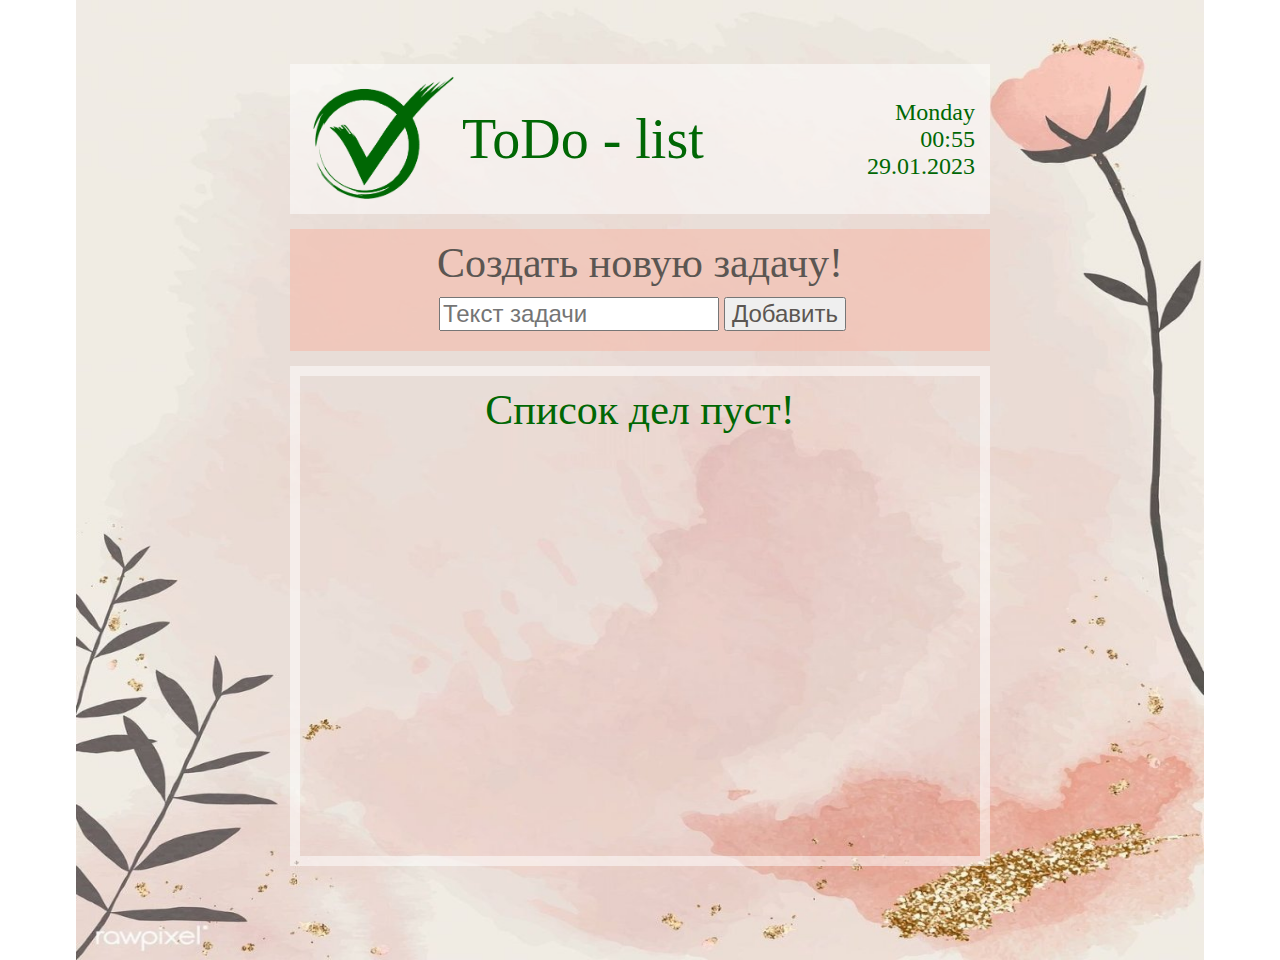
==== index.html @ 79d7d186 "Rename index1.html to index.html" ====
<!DOCTYPE html>
<html lang="en">

<head>
  <meta charset="UTF-8">
  <meta http-equiv="X-UA-Compatible" content="IE=edge">
  <meta name="viewport" content="width=device-width, initial-scale=1.0">
  <link rel="stylesheet" href="style.css">
  <title>ToDo_list</title>
</head>

<body>
  <div class="container">
    <header>
      <div class="logo">
        <img src="./img/logo_todo.png" alt="logo">
        ToDo - list
      </div>
      <div class="today-date"> Monday <br> 00:55 <br> 29.01.2023</div>
    </header>

    <main>

      <div class="create-task">
        <div class="task-header">
          Создать новую задачу!
        </div>
        <div class="form">
          <input type="text" id="task-input" placeholder="Текст задачи">
          <button id="add-task-btn">Добавить</button>
        </div>
      </div>


      <div class="show-tasks">
        
        <div class="empty-list">
          Список дел пуст!
        </div>

        <template class="template-task">
          <div class="task">
            <div class="input-check">
              <p id="text-value"></p>
            </div>
            <div class="buttons">
              <button id="yes" data-action="done"><img src="./img/yes.png" alt="done"></button>
              <button id="close" data-action="delete"><img src="./img/close.png" alt="delete"></button>
            </div>
          </div>
        </template>

      </div>
    </main>

  </div>
  <script src="script.js"></script>
</body>

</html>
---- style.css ----
body{
  margin: 0;
  font-family:cursive;
}
.container{
  max-width: 1000px;
  background-image: url(./img/container.jpg);
  background-position: center;
  background-repeat: no-repeat;
  background-size: 100% 100%;
  padding: 5%;
  margin: auto;

}
.container header{
  box-sizing: border-box;
  max-width: 70%;
  display: flex;
  justify-content: space-between;
  padding: 0 15px;
  background-color: #ffffff80;
  align-items: center;
  margin: auto;
  font-size: 56px;
  text-align: center;
  color: #006704;
}
.container header .logo{
  display: flex;
 
  box-sizing: border-box;
  align-items: center;
  justify-content: flex-start;
}
.container header .logo img{
     height: 150px;
}
.container header .today-date{
  box-sizing: border-box;
  font-size: 24px;
  max-width: 40%;
  text-align: right;
 

}
.container main{
  max-width: 70%;
  margin: 15px auto;
  display: flex;
  flex-direction: column;
  align-items: center;
  justify-content: space-around;
  
  text-align: center;
  color: #5b5652;
  box-sizing: border-box;
  
}
.container main .create-task{  
  display: flex;
  flex-direction: column;
  flex-wrap: nowrap;
  background-color: #f3bfb2b5;
  font-size: 42px;
  width: 100%;
  padding: 10px 0px;
}
.container main .create-task .form{
  margin: 10px;
  display: flex;
  flex-direction: row;
  flex-wrap: wrap;
  justify-content: center;
}
.container main .create-task #task-input{
  width: 40%;
  font-size: 24px;
  margin: 0 5px;
} 
.container main .create-task #add-task-btn{
  font-size: 24px;
  color: #5b5652;
}
.container main .show-tasks{
  height: 500px;
  color: #006704;
  overflow-y: scroll;
  box-sizing: border-box;
  display: flex;
  flex-direction: column;
  flex-wrap: nowrap;
  font-size: 42px;
  width: 100%;
  padding: 10px 20px;
  margin: 15px 0;
  border: 10px solid #ffffff80;

}
.container main .show-tasks .task{
  font-size: 24px;
  display: flex;
  background-color: #ffffff80;
  margin: 5px;
  justify-content: space-between;
  align-items: center;
  padding: 10px;
  
}
.container main .show-tasks .task .input-check{
  display: flex;

}
.container main .show-tasks .task .input-check .done-task{
  text-decoration: line-through;
  color: #f3bfb2b5;
}
.container main .show-tasks .task .input-check input{
  width: 15px;

}
.container main .show-tasks .task .input-check p{
  margin: 0;
}
.container main .show-tasks .task  .buttons{
  width: 15%;
  display: flex;
  justify-content: space-evenly;
  align-items: center;
}
.container main .show-tasks .task  .buttons img{
  width: 15px;
  height: 15px;
  pointer-events: none;
}
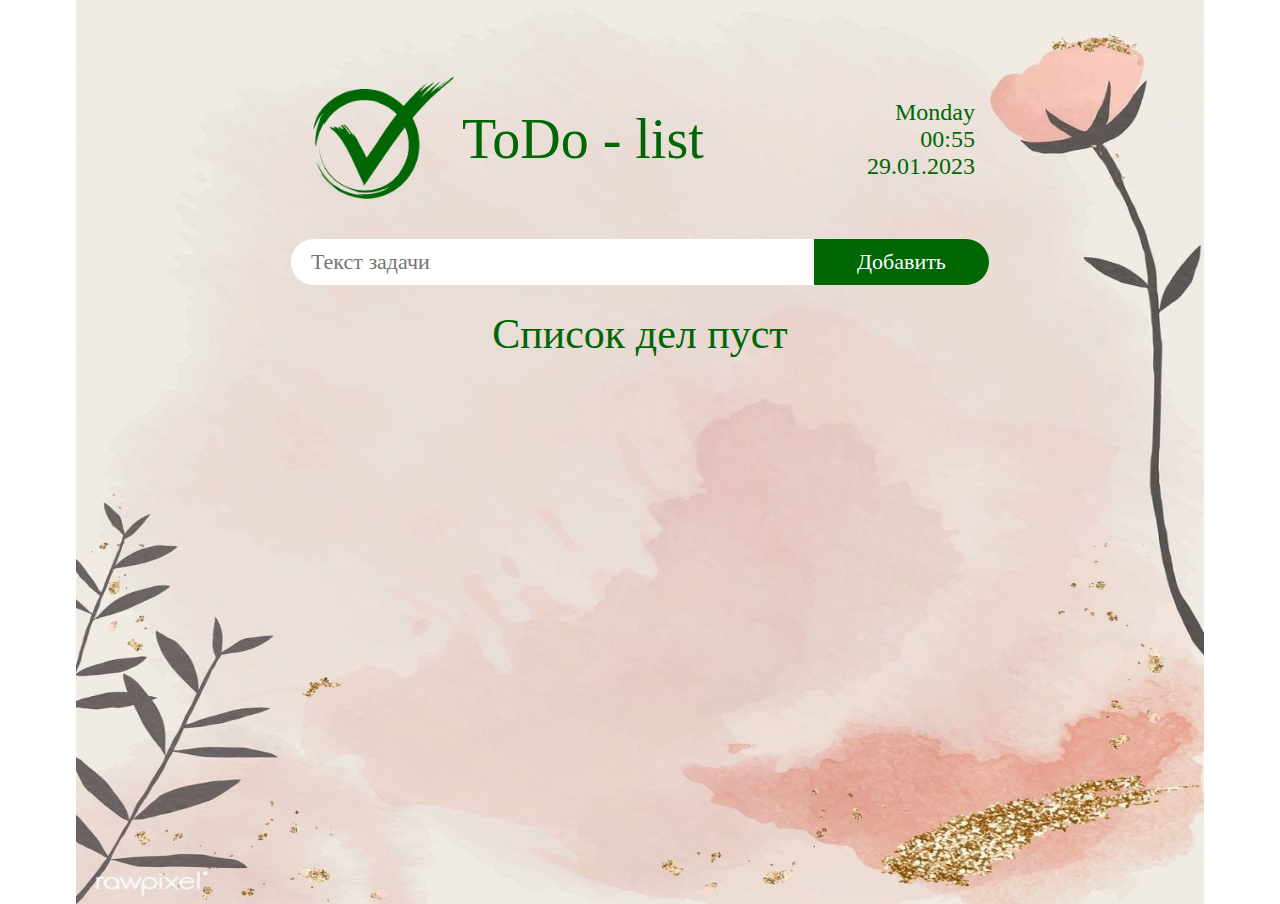
==== commit c12f973a: "refactor style" ====
--- a/index.html
+++ b/index.html
@@ -22,9 +22,9 @@
     <main>
 
       <div class="create-task">
-        <div class="task-header">
-          Создать новую задачу!
-        </div>
+        <!-- <div class="task-header">
+          Создать новую задачу
+        </div> -->
         <div class="form">
           <input type="text" id="task-input" placeholder="Текст задачи">
           <button id="add-task-btn">Добавить</button>
@@ -35,13 +35,13 @@
       <div class="show-tasks">
         
         <div class="empty-list">
-          Список дел пуст!
+          Список дел пуст
         </div>
 
         <template class="template-task">
           <div class="task">
             <div class="input-check">
-              <p id="text-value"></p>
+              <div id="text-value"></div>
             </div>
             <div class="buttons">
               <button id="yes" data-action="done"><img src="./img/yes.png" alt="done"></button>
--- a/style.css
+++ b/style.css
@@ -18,7 +18,7 @@
   display: flex;
   justify-content: space-between;
   padding: 0 15px;
-  background-color: #ffffff80;
+  background-color: #ffffff00;
   align-items: center;
   margin: auto;
   font-size: 56px;
@@ -56,71 +56,82 @@
   box-sizing: border-box;
   
 }
-.container main .create-task{  
+.container main .create-task{
   display: flex;
   flex-direction: column;
   flex-wrap: nowrap;
-  background-color: #f3bfb2b5;
+  background-color: #f3bfb200;
   font-size: 42px;
   width: 100%;
+  box-sizing: border-box;
   padding: 10px 0px;
 }
 .container main .create-task .form{
-  margin: 10px;
+  width: 100%;
+  
   display: flex;
   flex-direction: row;
   flex-wrap: wrap;
   justify-content: center;
 }
 .container main .create-task #task-input{
-  width: 40%;
-  font-size: 24px;
-  margin: 0 5px;
+  width: 69%;
+  font-family: cursive;
+  border-radius: 25px 0px 0 25px;
+  font-size: 22px;
+  padding: 10px 20px;
+  border: none;
+  /* margin: 0px 5px; */
 } 
 .container main .create-task #add-task-btn{
-  font-size: 24px;
-  color: #5b5652;
+  width: 25%;
+  background-color: #006704;
+  border-radius: 0px 25px 25px 0px;
+  font-size: 22px;
+  color: white;
+  padding: 10px 24px;
+  border: none;
+  font-family: cursive;
 }
+
+
 .container main .show-tasks{
   height: 500px;
   color: #006704;
-  overflow-y: scroll;
+  overflow-y: auto;
   box-sizing: border-box;
   display: flex;
   flex-direction: column;
   flex-wrap: nowrap;
   font-size: 42px;
   width: 100%;
-  padding: 10px 20px;
+  /* padding: 10px 20px; */
   margin: 15px 0;
-  border: 10px solid #ffffff80;
-
+  /* border: 10px solid #ffffff80; */
 }
 .container main .show-tasks .task{
-  font-size: 24px;
+  font-size: 22px;
   display: flex;
   background-color: #ffffff80;
   margin: 5px;
   justify-content: space-between;
   align-items: center;
-  padding: 10px;
-  
+  padding: 10px 20px;
+  border-radius: 25px;
 }
 .container main .show-tasks .task .input-check{
   display: flex;
+}
+.container main .show-tasks .task .input-check #task-value{
+  word-break: break-all;
 
 }
 .container main .show-tasks .task .input-check .done-task{
   text-decoration: line-through;
   color: #f3bfb2b5;
 }
-.container main .show-tasks .task .input-check input{
-  width: 15px;
 
-}
-.container main .show-tasks .task .input-check p{
-  margin: 0;
-}
+
 .container main .show-tasks .task  .buttons{
   width: 15%;
   display: flex;
@@ -128,10 +139,12 @@
   align-items: center;
 }
 .container main .show-tasks .task  .buttons img{
-  width: 15px;
-  height: 15px;
+  width: 22px;
+  height: 22px;
   pointer-events: none;
+}
+.container main .show-tasks .task  .buttons button{
+  border: none;
 }
 
 
-
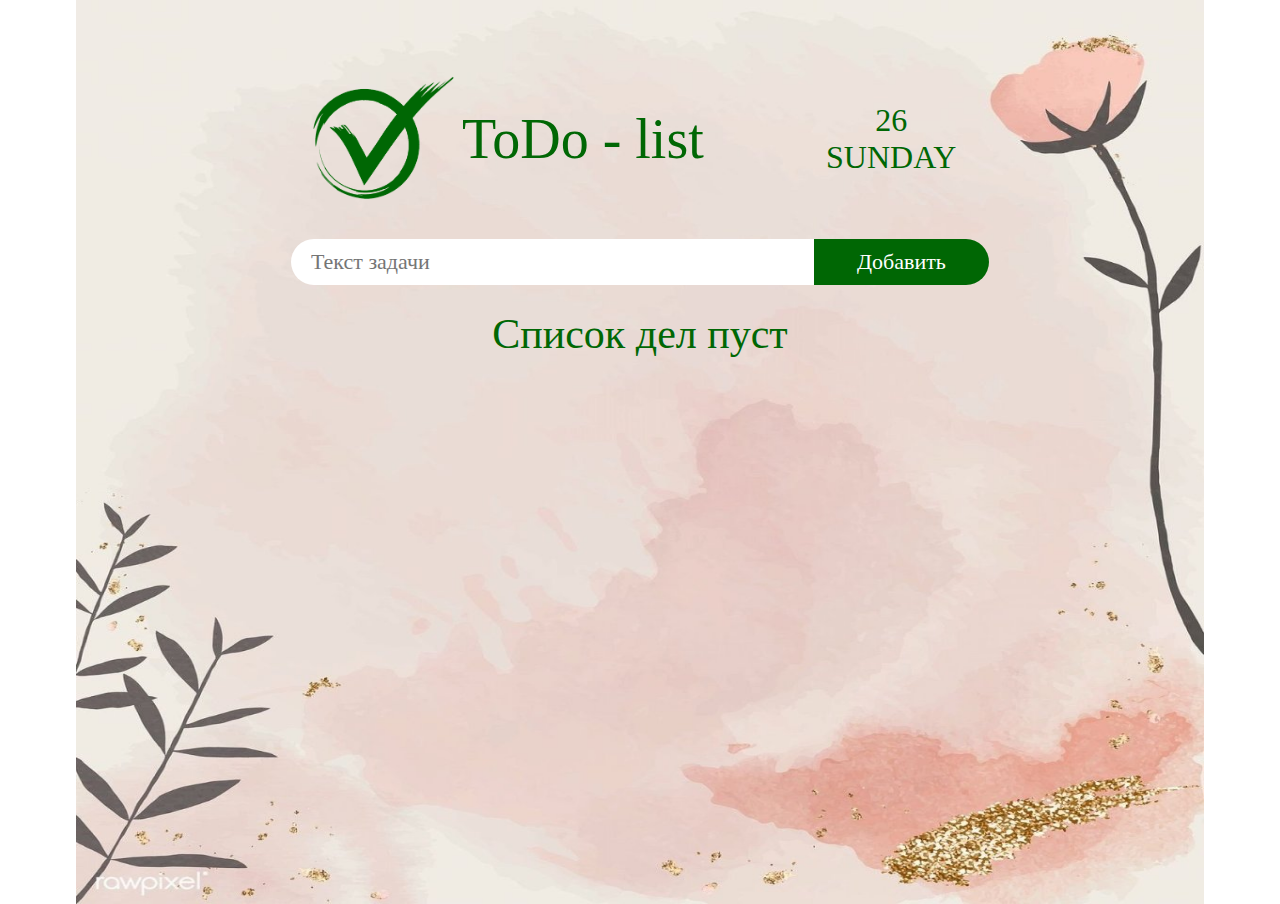
==== commit b420347a: "add data now" ====
--- a/index.html
+++ b/index.html
@@ -16,7 +16,7 @@
         <img src="./img/logo_todo.png" alt="logo">
         ToDo - list
       </div>
-      <div class="today-date"> Monday <br> 00:55 <br> 29.01.2023</div>
+      <div class="today-date"> </div>
     </header>
 
     <main>
--- a/style.css
+++ b/style.css
@@ -37,9 +37,10 @@
 }
 .container header .today-date{
   box-sizing: border-box;
-  font-size: 24px;
-  max-width: 40%;
-  text-align: right;
+  font-size: 32px;
+  max-width: 25%;
+  text-align: center;
+  text-transform: uppercase;
  
 
 }
